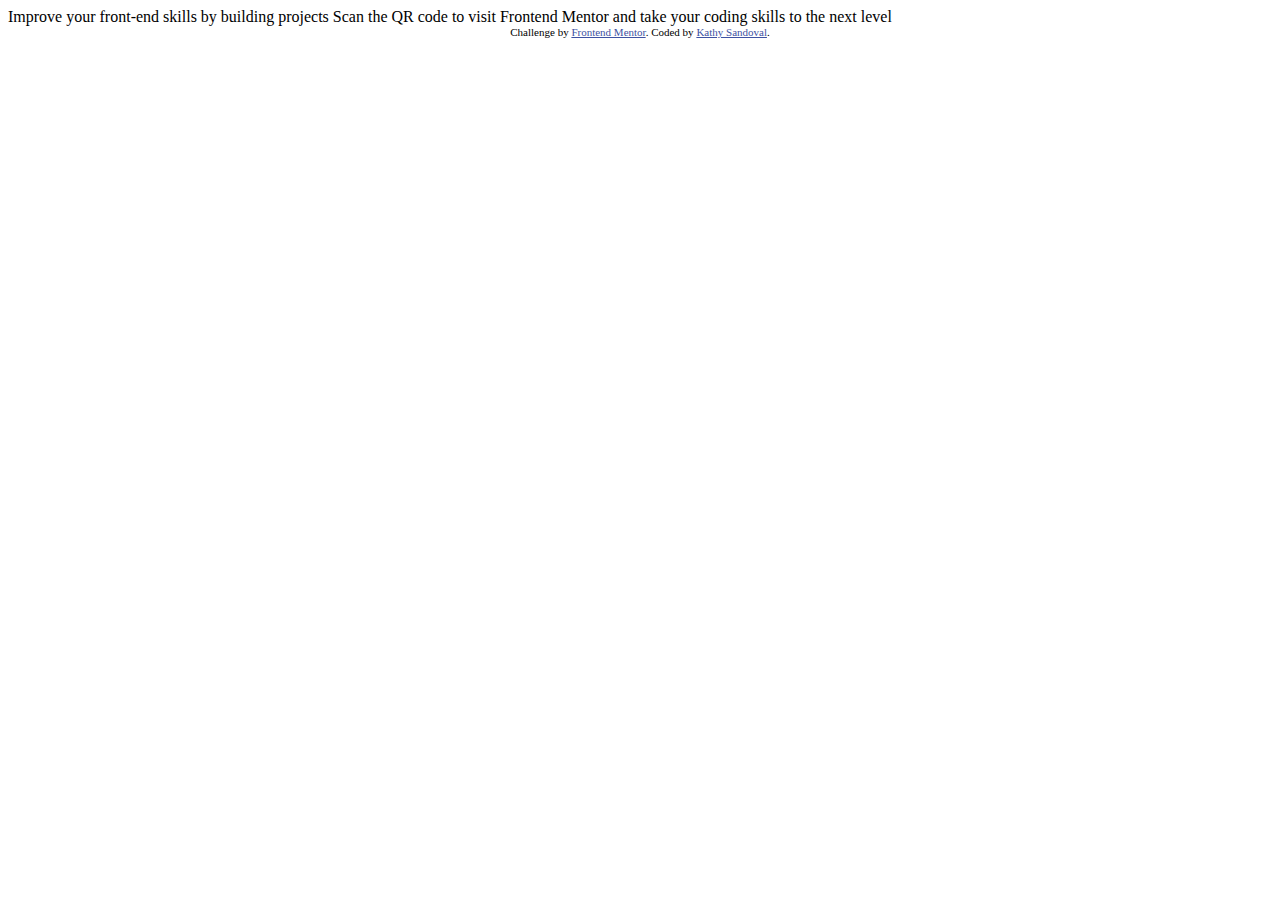
==== public_html/index.html @ 918fcf48 "1st commit." ====
<!DOCTYPE html>
<html lang="en">
<head>
  <meta charset="UTF-8">
  <meta name="viewport" content="width=device-width, initial-scale=1.0"> <!-- displays site properly based on user's device -->

  <link rel="icon" type="image/png" sizes="32x32" href="./images/favicon-32x32.png">
  
  <title>Frontend Mentor | QR code component</title>

  <!-- Feel free to remove these styles or customise in your own stylesheet 👍 -->
  <style>
    .attribution { font-size: 11px; text-align: center; }
    .attribution a { color: hsl(228, 45%, 44%); }
  </style>
</head>
<body>

  Improve your front-end skills by building projects

  Scan the QR code to visit Frontend Mentor and take your coding skills to the next level
  
  <div class="attribution">
    Challenge by <a href="https://www.frontendmentor.io?ref=challenge" target="_blank">Frontend Mentor</a>. 
    Coded by <a href="#">Kathy Sandoval</a>.
  </div>
</body>
</html>
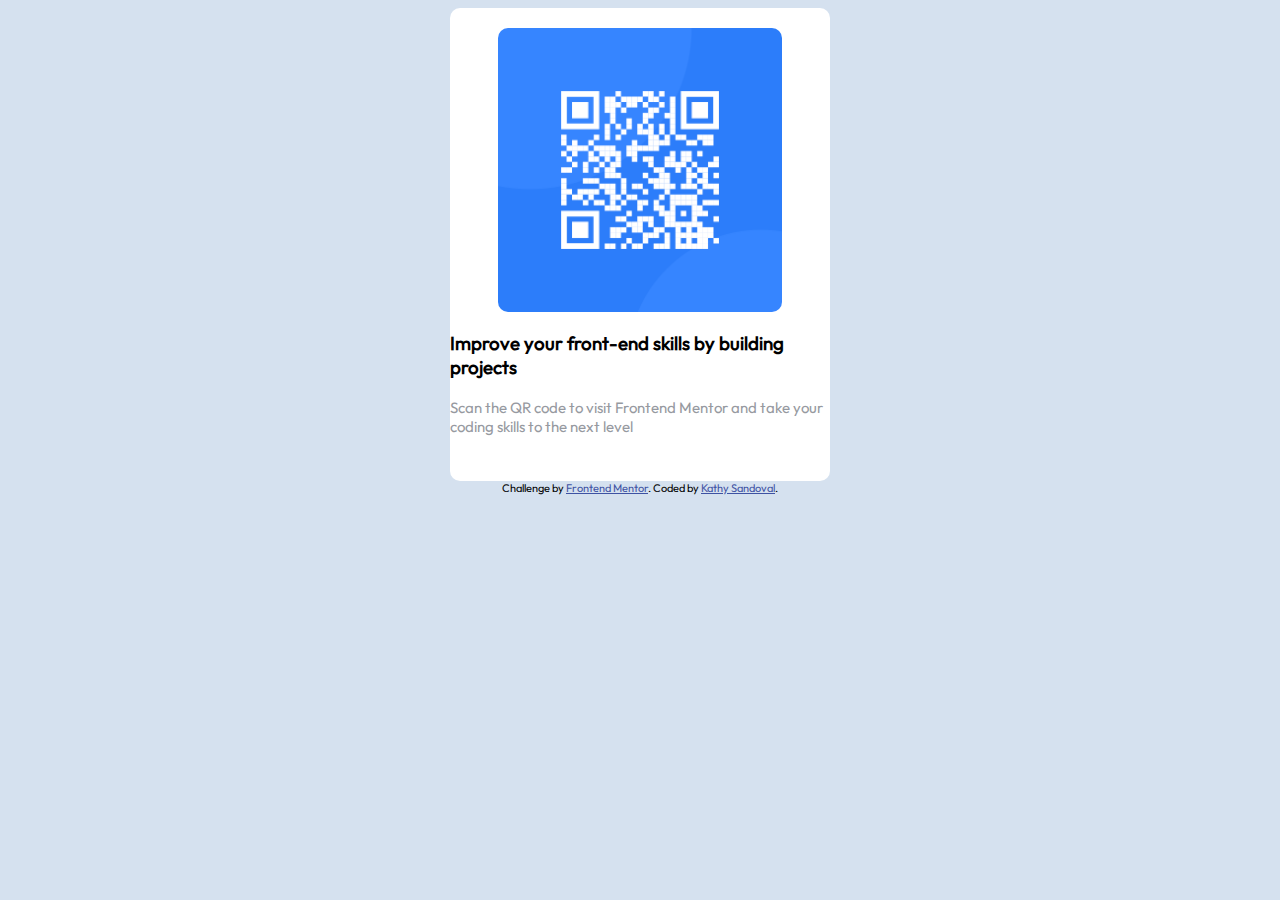
==== commit 15cd7b10: "Center the qr, round the border." ====
--- a/public_html/index.html
+++ b/public_html/index.html
@@ -5,7 +5,7 @@
   <meta name="viewport" content="width=device-width, initial-scale=1.0"> <!-- displays site properly based on user's device -->
 
   <link rel="icon" type="image/png" sizes="32x32" href="./images/favicon-32x32.png">
-  
+  <link href="css/default.css" rel="stylesheet" type="text/css"/>
   <title>Frontend Mentor | QR code component</title>
 
   <!-- Feel free to remove these styles or customise in your own stylesheet 👍 -->
@@ -15,14 +15,15 @@
   </style>
 </head>
 <body>
+    <div class="rectangle">
+       <img src="images/image-qr-code.png" style="width: 75%; ">  
+  <h3>Improve your front-end skills by building projects</h3>
 
-  Improve your front-end skills by building projects
-
-  Scan the QR code to visit Frontend Mentor and take your coding skills to the next level
-  
+  <p>Scan the QR code to visit Frontend Mentor and take your coding skills to the next level</p>
+   </div>
   <div class="attribution">
     Challenge by <a href="https://www.frontendmentor.io?ref=challenge" target="_blank">Frontend Mentor</a>. 
-    Coded by <a href="#">Kathy Sandoval</a>.
+    Coded by <a href="https://github.com/kathyale7">Kathy Sandoval</a>.
   </div>
 </body>
 </html>--- a/public_html/css/default.css
+++ b/public_html/css/default.css
@@ -0,0 +1,42 @@
+/* 
+    Created on : 19 abr. 2022, 20:22:31
+    Author     : ksand
+*/
+
+@font-face {
+    font-family: Outfit;
+    src: url('fonts/static/Outfit-Regular.ttf');
+}
+
+@font-face {
+    font-family: OutfitBold;
+    src: url('fonts/static/Outfit-Bold.ttf');
+}
+
+body {
+    font-family: Outfit;
+    background-color: #d5e1ef;
+}
+body p {
+    font-size: 15px;
+    color: #9699a0;
+}
+.rectangle {
+    height: 75%;
+    width: 30%;
+    background-color: hsl(0, 0%, 100%);
+    border-radius: 10px;
+    margin: auto;
+    display: block;
+    padding-top:20px;
+    padding-bottom:30px;
+    
+}
+
+img {
+    border-radius: 10px;
+    display: block;
+    margin-left: auto;
+    margin-right: auto;
+    width: 50%;
+}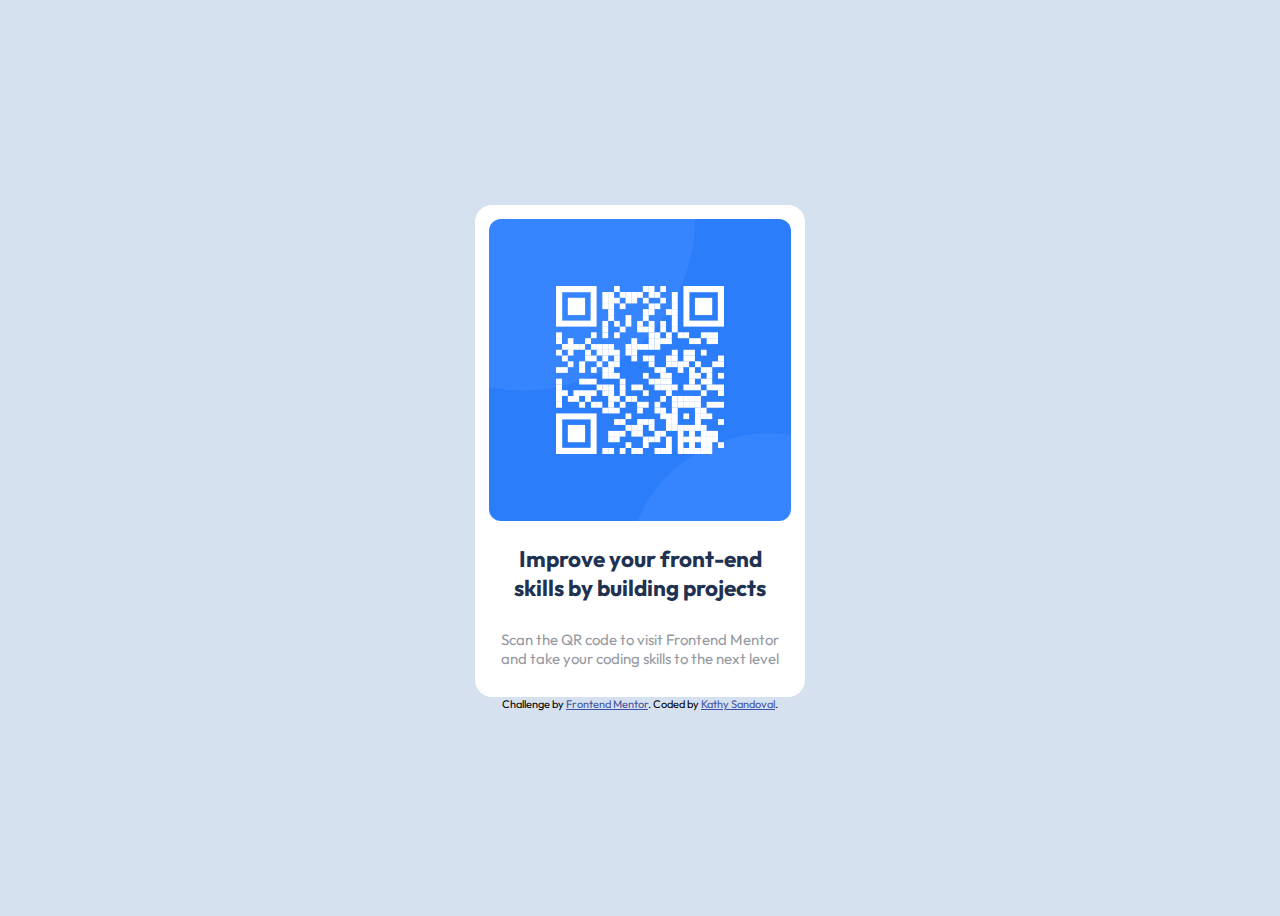
==== commit 96c03169: "Design completed." ====
--- a/public_html/index.html
+++ b/public_html/index.html
@@ -1,29 +1,39 @@
 <!DOCTYPE html>
 <html lang="en">
-<head>
-  <meta charset="UTF-8">
-  <meta name="viewport" content="width=device-width, initial-scale=1.0"> <!-- displays site properly based on user's device -->
+    <head>
+        <meta charset="UTF-8">
+        <meta name="viewport" content="width=device-width, initial-scale=1.0"> <!-- displays site properly based on user's device -->
 
-  <link rel="icon" type="image/png" sizes="32x32" href="./images/favicon-32x32.png">
-  <link href="css/default.css" rel="stylesheet" type="text/css"/>
-  <title>Frontend Mentor | QR code component</title>
+        <link rel="icon" type="image/png" sizes="32x32" href="./images/favicon-32x32.png">
+        <link href="css/default.css" rel="stylesheet" type="text/css"/>
+        <title>Frontend Mentor | QR code component</title>
 
-  <!-- Feel free to remove these styles or customise in your own stylesheet 👍 -->
-  <style>
-    .attribution { font-size: 11px; text-align: center; }
-    .attribution a { color: hsl(228, 45%, 44%); }
-  </style>
-</head>
-<body>
-    <div class="rectangle">
-       <img src="images/image-qr-code.png" style="width: 75%; ">  
-  <h3>Improve your front-end skills by building projects</h3>
+        <style>
+            .attribution {
+                font-size: 11px;
+                text-align: center;
+            }
+            .attribution a {
+                color: hsl(228, 45%, 44%);
+            }
+        </style>
+    </head>
+    <body>
+        <div class="rectangle">
+            <div class = "qr-card">
+                <img src="images/image-qr-code.png" >
+                <div class = "text">
+                    <h2>Improve your front-end skills by building projects</h2>
 
-  <p>Scan the QR code to visit Frontend Mentor and take your coding skills to the next level</p>
-   </div>
-  <div class="attribution">
-    Challenge by <a href="https://www.frontendmentor.io?ref=challenge" target="_blank">Frontend Mentor</a>. 
-    Coded by <a href="https://github.com/kathyale7">Kathy Sandoval</a>.
-  </div>
-</body>
+                    <p>Scan the QR code to visit Frontend Mentor and take your coding skills to the next level</p>
+                </div>
+            </div>
+
+            <div class="attribution">
+                Challenge by <a href="https://www.frontendmentor.io?ref=challenge" target="_blank">Frontend Mentor</a>. 
+                Coded by <a href="https://github.com/kathyale7">Kathy Sandoval</a>.
+            </div>
+        </div>
+
+    </body>
 </html>--- a/public_html/css/default.css
+++ b/public_html/css/default.css
@@ -3,40 +3,43 @@
     Author     : ksand
 */
 
-@font-face {
-    font-family: Outfit;
-    src: url('fonts/static/Outfit-Regular.ttf');
+@import url('https://fonts.googleapis.com/css2?family=Outfit:wght@400;700&display=swap');
+
+body {
+    font-family: 'Outfit', sans-serif;
+    background-color: #d5e1ef;
+    min-height: 100vh;
+    display: flex;
+    align-items: center;
+    font-size: 15px;
 }
 
-@font-face {
-    font-family: OutfitBold;
-    src: url('fonts/static/Outfit-Bold.ttf');
+.rectangle {
+    max-width: 360px;
+    margin: 0 auto;
 }
 
-body {
-    font-family: Outfit;
-    background-color: #d5e1ef;
+.qr-card {
+    background-color: hsl(0, 0%, 100%);
+    padding: 14px;
+    border-radius: 17px;
+    text-align: center;
+    margin: 0 1em;
 }
-body p {
-    font-size: 15px;
-    color: #9699a0;
-}
-.rectangle {
-    height: 75%;
-    width: 30%;
-    background-color: hsl(0, 0%, 100%);
-    border-radius: 10px;
-    margin: auto;
-    display: block;
-    padding-top:20px;
-    padding-bottom:30px;
-    
+.qr-card img {
+    border-radius: 12px;
+    width: 100%;
 }
 
-img {
-    border-radius: 10px;
-    display: block;
-    margin-left: auto;
-    margin-right: auto;
-    width: 50%;
+.text {
+    padding: 0 3px;
+}
+
+.text h2 {
+    color: hsl(218, 44%, 22%);
+    padding-bottom: 10px;
+}
+.text p {
+    color: #9699a0;
+    padding: 0 8px;
 }